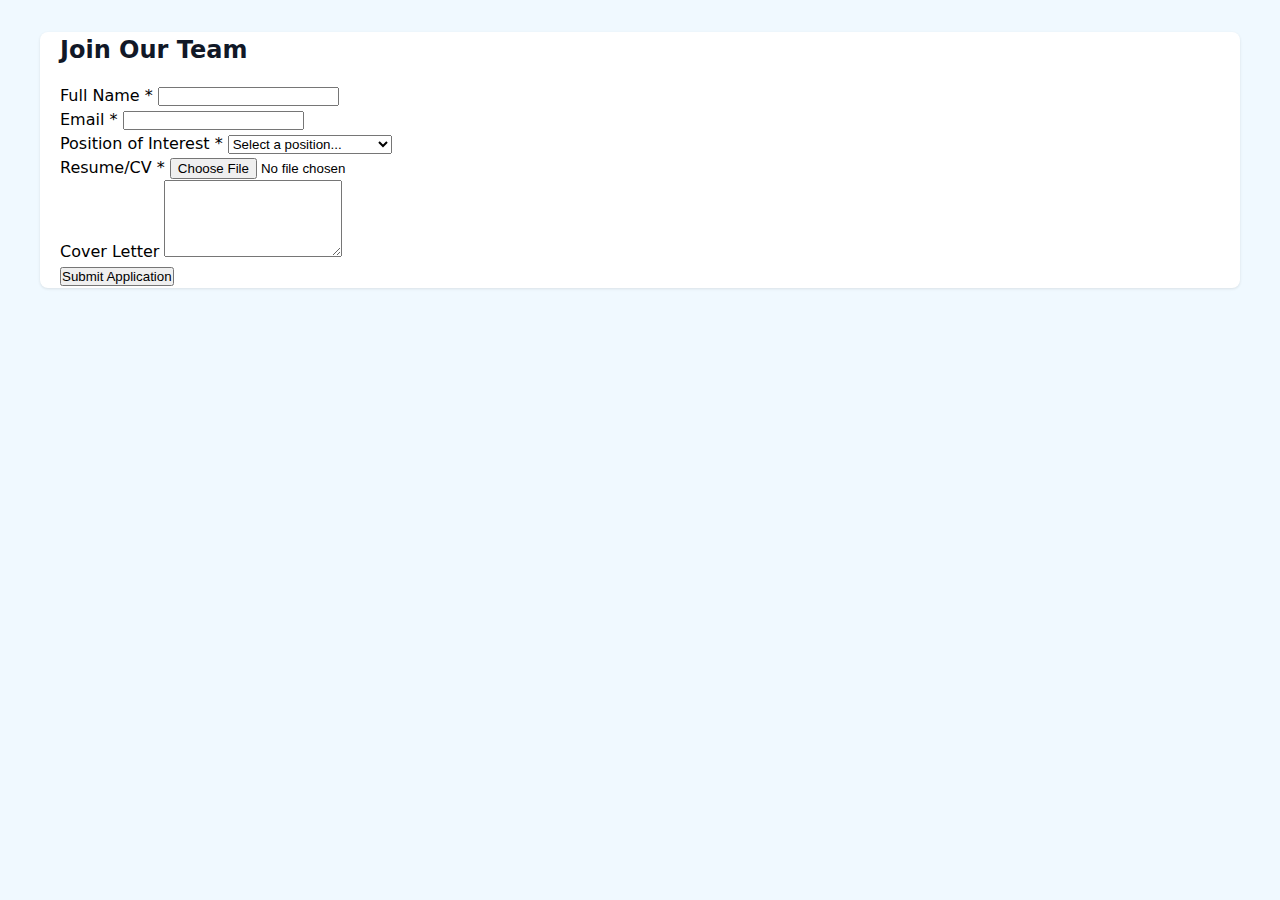
==== pages/careers.html @ a11d5589 "Deploy AreandDee LLC website - initial version with careers and team pages" ====
<!DOCTYPE html>
<html lang="en">
<head>
    <meta charset="UTF-8">
    <meta name="viewport" content="width=device-width, initial-scale=1.0">
    <title>Careers - AreandDee LLC</title>
    <link rel="stylesheet" href="../styles/main.css">
    <link rel="preload" href="../styles/main.css" as="style">
    <link rel="preload" href="../scripts/careers.js" as="script">
</head>
<body>
    <!-- ... header and nav sections ... -->
    
    <main class="main-content">
        <div class="content-container">
            <h2 class="section-title">Join Our Team</h2>
            
            <form 
                action="https://formspree.io/f/xrgkpzle" 
                method="POST" 
                enctype="multipart/form-data"
                class="contact-form"
            >
                <div class="form-group">
                    <label for="name">Full Name *</label>
                    <input type="text" id="name" name="name" required>
                </div>
                
                <div class="form-group">
                    <label for="email">Email *</label>
                    <input type="email" id="email" name="email" required>
                </div>
                
                <div class="form-group">
                    <label for="position">Position of Interest *</label>
                    <select id="position" name="position" required>
                        <option value="">Select a position...</option>
                        <option value="vp-admin">VP of Administration</option>
                        <option value="chief-esai">Chief ES-AI Scientist</option>
                        <option value="esai-scientist">ES-AI Scientist</option>
                        <option value="data-engineer">ES-AI Data Engineer</option>
                        <option value="hpc-engineer">HPC Software Engineer</option>
                    </select>
                </div>
                
                <div class="form-group">
                    <label for="resume">Resume/CV *</label>
                    <input type="file" id="resume" name="resume" accept=".pdf,.doc,.docx" required>
                </div>
                
                <div class="form-group">
                    <label for="message">Cover Letter</label>
                    <textarea id="message" name="message" rows="5"></textarea>
                </div>
                
                <button type="submit" class="submit-button">Submit Application</button>
            </form>
        </div>
    </main>
    
    <!-- ... footer section ... -->
    <script src="../scripts/careers.js"></script>
</body>
</html>
---- styles/main.css ----
/* Base styles */
* {
    margin: 0;
    padding: 0;
    box-sizing: border-box;
}

body {
    font-family: system-ui, -apple-system, sans-serif;
    background-color: #f0f9ff;
    line-height: 1.5;
}

/* Hero section */
.hero-section {
    position: relative;
    width: 100%;
    height: 300px;
    background-color: white;
    overflow: hidden;
}

.hero-background-container {
    position: absolute;
    top: 0;
    left: 10%;
    width: 80%;
    height: 300px;
    background-color: #000;
}

.hero-background {
    width: 100%;
    height: 100%;
    object-fit: cover;
    object-position: center top;
}

.hero-logo-left {
    position: absolute;
    top: 50%;
    left: 20px;
    transform: translateY(-50%);
    z-index: 10;
}

.nsf-container {
    position: absolute;
    top: 50%;
    right: 20px;
    transform: translateY(-50%);
    z-index: 10;
}

.nsf-logo {
    height: 120px;
    width: auto;
}

.hero-title {
    position: absolute;
    top: 30px;
    left: 0;
    width: 100%;
    text-align: center;
    color: white;
    font-size: 3rem;
    font-weight: bold;
    text-shadow: 2px 2px 4px rgba(0, 0, 0, 0.3);
    z-index: 5;
}

.search-container {
    position: absolute;
    top: 20px;
    right: 5%;
    z-index: 10;
    display: flex;
    align-items: center;
    background-color: rgba(255, 255, 255, 0.1);
    padding: 0.5rem;
    border-radius: 0.375rem;
}

.search-input {
    padding: 0.5rem;
    border: 1px solid #e2e8f0;
    border-radius: 0.375rem;
    margin-right: 0.5rem;
}

.search-button {
    background: none;
    border: none;
    cursor: pointer;
    color: white;
}

/* Navigation */
.main-nav {
    background-color: white;
    border-bottom: 1px solid #e5e7eb;
}

.nav-container {
    max-width: 1280px;
    margin: 0 auto;
    padding: 0 1rem;
    display: flex;
    gap: 2rem;
}

.nav-link {
    padding: 1rem 0.75rem;
    color: #4b5563;
    text-decoration: none;
    font-weight: 600;
    border-bottom: 2px solid transparent;
    transition: all 0.2s;
}

.nav-link:hover {
    color: #111827;
    border-bottom-color: #d1d5db;
}

.nav-link.active {
    color: #2563eb;
    border-bottom-color: #2563eb;
}

/* Main content */
.main-content {
    max-width: 1280px;
    margin: 2rem auto;
    padding: 0 1rem;
}

.content-container {
    background-color: white;
    padding: 1.5rem;
    border-radius: 0.5rem;
    box-shadow: 0 1px 3px rgba(0, 0, 0, 0.1);
}

.section-title {
    font-size: 1.5rem;
    font-weight: bold;
    margin-bottom: 1rem;
    color: #111827;
}

/* Focus areas */
.focus-areas {
    margin-top: 2rem;
}

.focus-item {
    display: flex;
    align-items: start;
    margin-bottom: 2rem;
    padding: 1.5rem;
    background-color: #f8fafc;
    border-radius: 0.5rem;
    border: 1px solid #e2e8f0;
}

.focus-thumbnail {
    width: 150px;
    height: 100px;
    object-fit: cover;
    border-radius: 0.25rem;
    margin-right: 1.5rem;
}

.focus-content {
    flex: 1;
}

.focus-link {
    color: #2563eb;
    text-decoration: none;
    font-weight: 500;
}

.focus-link:hover {
    text-decoration: underline;
}

/* Footer styling */
.site-footer {
    background-color: #1f2937;
    color: white;
    padding: 2rem 0 0 0;
    margin-top: 3rem;
}

.footer-container {
    max-width: 1280px;
    margin: 0 auto;
    padding: 0 1rem;
}

.footer-content {
    display: grid;
    grid-template-columns: 1fr 1fr;
    gap: 2rem;
    margin-bottom: 2rem;
}

.contact-section h3,
.funding-section h3 {
    font-size: 1.125rem;
    font-weight: 600;
    margin-bottom: 1rem;
}

.contact-section a {
    color: white;
    text-decoration: none;
    border-bottom: 1px dotted rgba(255, 255, 255, 0.5);
}

.contact-section a:hover {
    border-bottom: 1px solid white;
}

/* Logo strip styling */
.logo-strip-container {
    background-color: white;
    width: 100%;
    padding: 1.5rem 0;
    border-radius: 0;
}

.logo-strip {
    max-width: 1280px;
    margin: 0 auto;
    display: flex;
    justify-content: center;
    align-items: center;
    gap: 3rem;
}

.logo-strip img {
    height: 64px;
    width: auto;
    display: block;
}

/* Search results */
.search-results {
    margin: 1rem;
    padding: 1rem;
    background: white;
    border-radius: 0.5rem;
    box-shadow: 0 2px 4px rgba(0,0,0,0.1);
}

.search-results ul {
    list-style: none;
    padding: 0;
}

.search-results li {
    margin: 0.5rem 0;
}

/* Repository styling */
.repository-section {
    margin-top: 2.5rem;
}

.subsection-title {
    font-size: 1.25rem;
    font-weight: 600;
    color: #374151;
    margin-bottom: 1.25rem;
}

.repository-list {
    list-style: none;
    padding: 0;
}

.repository-list li {
    margin-bottom: 1.25rem;
    padding: 1.5rem;
    background-color: #f8fafc;
    border-radius: 0.5rem;
    border: 1px solid #e2e8f0;
}

.repo-link {
    color: #2563eb;
    text-decoration: none;
    margin-left: 0.5rem;
}

.repo-link:hover {
    text-decoration: underline;
}

.repo-description {
    margin-top: 0.75rem;
    color: #4b5563;
    font-size: 0.95rem;
}

/* Team styling */
.team-section {
    margin-top: 2rem;
}

.institution-group {
    margin-bottom: 3rem;
}

.institution-title {
    font-size: 1.5rem;
    color: #2563eb;
    margin-bottom: 1.5rem;
    padding-bottom: 0.5rem;
    border-bottom: 2px solid #e5e7eb;
}

.team-grid {
    display: grid;
    grid-template-columns: repeat(3, 1fr);
    gap: 1.5rem;
    margin-top: 1rem;
}

.team-member {
    text-align: center;
    padding: 0.75rem;
    background: #f8fafc;
    border-radius: 0.5rem;
    border: 1px solid #e2e8f0;
}

.member-photo {
    width: 120px;
    height: 120px;
    border-radius: 50%;
    margin-bottom: 0.75rem;
    object-fit: cover;
}

.team-member h4 {
    margin: 0;
    color: #111827;
    font-size: 1.1rem;
}

.team-member p {
    margin: 0.25rem 0;
    color: #4b5563;
    font-size: 0.9rem;
}

/* Organization tabs */
.org-tabs {
    display: flex;
    gap: 1rem;
    margin-bottom: 2rem;
    border-bottom: 2px solid #e5e7eb;
}

.org-tab {
    padding: 0.75rem 1.5rem;
    border: none;
    background: none;
    cursor: pointer;
    font-weight: 600;
    color: #4b5563;
}

.org-tab.active {
    color: #2563eb;
    border-bottom: 2px solid #2563eb;
    margin-bottom: -2px;
}

.org-section {
    display: none;
}

.org-section.active {
    display: block;
}

/* Publications and presentations */
.publication-list, .presentation-list {
    list-style: none;
    padding: 0;
}

.publication-item, .presentation-item {
    margin-bottom: 1.5rem;
    padding: 1.5rem;
    background-color: #f8fafc;
    border-radius: 0.5rem;
    border: 1px solid #e2e8f0;
}

.publication-links, .presentation-links {
    margin-top: 0.75rem;
}

.pdf-link, .doi-link, .video-link {
    display: inline-block;
    padding: 0.25rem 0.75rem;
    margin-right: 0.75rem;
    border-radius: 0.25rem;
    text-decoration: none;
    font-size: 0.875rem;
    font-weight: 500;
}

.pdf-link {
    background-color: #dc2626;
    color: white;
}

.doi-link {
    background-color: #2563eb;
    color: white;
}

.video-link {
    background-color: #059669;
    color: white;
}

.presentation-details {
    color: #4b5563;
    margin-top: 0.5rem;
    font-size: 0.95rem;
}

/* Responsive adjustments */
@media (max-width: 1024px) {
    .team-grid {
        grid-template-columns: repeat(2, 1fr);
    }
}

@media (max-width: 768px) {
    .nav-container {
        flex-wrap: wrap;
        gap: 1rem;
    }
    
    .footer-content {
        grid-template-columns: 1fr;
    }
    
    .logo-strip {
        flex-wrap: wrap;
    }
}

@media (max-width: 640px) {
    .team-grid {
        grid-template-columns: 1fr;
    }
    
    .focus-item {
        flex-direction: column;
    }
    
    .focus-thumbnail {
        margin-bottom: 1rem;
        margin-right: 0;
    }
}

/* Base responsive layout */
.content-container {
    width: 100%;
    max-width: 1200px;
    margin: 0 auto;
    padding: 0 20px;
}

/* Navigation responsiveness */
@media screen and (max-width: 768px) {
    .nav-container {
        flex-direction: column;
        padding: 10px;
    }
    
    .nav-link {
        width: 100%;
        text-align: center;
        padding: 10px 0;
        border-bottom: 1px solid rgba(255, 255, 255, 0.1);
    }
}

/* Team grid responsiveness */
@media screen and (max-width: 1200px) {
    .team-grid {
        grid-template-columns: repeat(3, 1fr);
        gap: 20px;
    }
}

@media screen and (max-width: 900px) {
    .team-grid {
        grid-template-columns: repeat(2, 1fr);
    }
}

@media screen and (max-width: 600px) {
    .team-grid {
        grid-template-columns: 1fr;
    }
    
    .team-member {
        max-width: 100%;
    }
}

/* Form responsiveness */
@media screen and (max-width: 768px) {
    .contact-form {
        width: 100%;
        padding: 15px;
    }
    
    .form-group {
        margin-bottom: 15px;
    }
    
    input, select, textarea {
        width: 100%;
        padding: 8px;
    }
    
    .submit-button {
        width: 100%;
    }
}

/* Hero section responsiveness */
@media screen and (max-width: 768px) {
    .hero-section {
        flex-direction: column;
        height: auto;
    }
    
    .hero-logo-left, .nsf-container {
        padding: 10px;
    }
    
    .hero-title {
        font-size: 24px;
    }
    
    .search-container {
        width: 90%;
    }
}

/* Footer responsiveness */
@media screen and (max-width: 768px) {
    .footer-content {
        flex-direction: column;
        text-align: center;
    }
    
    .logo-strip {
        flex-wrap: wrap;
        justify-content: center;
    }
    
    .logo-strip img {
        height: 48px;
        margin: 10px;
    }
}

/* Touch-friendly improvements */
@media (hover: none) {
    .nav-link, .submit-button {
        padding: 12px 20px; /* Larger touch targets */
    }
    
    select, input[type="file"] {
        padding: 12px;
    }
}
---- styles/main.css ----
/* Base styles */
* {
    margin: 0;
    padding: 0;
    box-sizing: border-box;
}

body {
    font-family: system-ui, -apple-system, sans-serif;
    background-color: #f0f9ff;
    line-height: 1.5;
}

/* Hero section */
.hero-section {
    position: relative;
    width: 100%;
    height: 300px;
    background-color: white;
    overflow: hidden;
}

.hero-background-container {
    position: absolute;
    top: 0;
    left: 10%;
    width: 80%;
    height: 300px;
    background-color: #000;
}

.hero-background {
    width: 100%;
    height: 100%;
    object-fit: cover;
    object-position: center top;
}

.hero-logo-left {
    position: absolute;
    top: 50%;
    left: 20px;
    transform: translateY(-50%);
    z-index: 10;
}

.nsf-container {
    position: absolute;
    top: 50%;
    right: 20px;
    transform: translateY(-50%);
    z-index: 10;
}

.nsf-logo {
    height: 120px;
    width: auto;
}

.hero-title {
    position: absolute;
    top: 30px;
    left: 0;
    width: 100%;
    text-align: center;
    color: white;
    font-size: 3rem;
    font-weight: bold;
    text-shadow: 2px 2px 4px rgba(0, 0, 0, 0.3);
    z-index: 5;
}

.search-container {
    position: absolute;
    top: 20px;
    right: 5%;
    z-index: 10;
    display: flex;
    align-items: center;
    background-color: rgba(255, 255, 255, 0.1);
    padding: 0.5rem;
    border-radius: 0.375rem;
}

.search-input {
    padding: 0.5rem;
    border: 1px solid #e2e8f0;
    border-radius: 0.375rem;
    margin-right: 0.5rem;
}

.search-button {
    background: none;
    border: none;
    cursor: pointer;
    color: white;
}

/* Navigation */
.main-nav {
    background-color: white;
    border-bottom: 1px solid #e5e7eb;
}

.nav-container {
    max-width: 1280px;
    margin: 0 auto;
    padding: 0 1rem;
    display: flex;
    gap: 2rem;
}

.nav-link {
    padding: 1rem 0.75rem;
    color: #4b5563;
    text-decoration: none;
    font-weight: 600;
    border-bottom: 2px solid transparent;
    transition: all 0.2s;
}

.nav-link:hover {
    color: #111827;
    border-bottom-color: #d1d5db;
}

.nav-link.active {
    color: #2563eb;
    border-bottom-color: #2563eb;
}

/* Main content */
.main-content {
    max-width: 1280px;
    margin: 2rem auto;
    padding: 0 1rem;
}

.content-container {
    background-color: white;
    padding: 1.5rem;
    border-radius: 0.5rem;
    box-shadow: 0 1px 3px rgba(0, 0, 0, 0.1);
}

.section-title {
    font-size: 1.5rem;
    font-weight: bold;
    margin-bottom: 1rem;
    color: #111827;
}

/* Focus areas */
.focus-areas {
    margin-top: 2rem;
}

.focus-item {
    display: flex;
    align-items: start;
    margin-bottom: 2rem;
    padding: 1.5rem;
    background-color: #f8fafc;
    border-radius: 0.5rem;
    border: 1px solid #e2e8f0;
}

.focus-thumbnail {
    width: 150px;
    height: 100px;
    object-fit: cover;
    border-radius: 0.25rem;
    margin-right: 1.5rem;
}

.focus-content {
    flex: 1;
}

.focus-link {
    color: #2563eb;
    text-decoration: none;
    font-weight: 500;
}

.focus-link:hover {
    text-decoration: underline;
}

/* Footer styling */
.site-footer {
    background-color: #1f2937;
    color: white;
    padding: 2rem 0 0 0;
    margin-top: 3rem;
}

.footer-container {
    max-width: 1280px;
    margin: 0 auto;
    padding: 0 1rem;
}

.footer-content {
    display: grid;
    grid-template-columns: 1fr 1fr;
    gap: 2rem;
    margin-bottom: 2rem;
}

.contact-section h3,
.funding-section h3 {
    font-size: 1.125rem;
    font-weight: 600;
    margin-bottom: 1rem;
}

.contact-section a {
    color: white;
    text-decoration: none;
    border-bottom: 1px dotted rgba(255, 255, 255, 0.5);
}

.contact-section a:hover {
    border-bottom: 1px solid white;
}

/* Logo strip styling */
.logo-strip-container {
    background-color: white;
    width: 100%;
    padding: 1.5rem 0;
    border-radius: 0;
}

.logo-strip {
    max-width: 1280px;
    margin: 0 auto;
    display: flex;
    justify-content: center;
    align-items: center;
    gap: 3rem;
}

.logo-strip img {
    height: 64px;
    width: auto;
    display: block;
}

/* Search results */
.search-results {
    margin: 1rem;
    padding: 1rem;
    background: white;
    border-radius: 0.5rem;
    box-shadow: 0 2px 4px rgba(0,0,0,0.1);
}

.search-results ul {
    list-style: none;
    padding: 0;
}

.search-results li {
    margin: 0.5rem 0;
}

/* Repository styling */
.repository-section {
    margin-top: 2.5rem;
}

.subsection-title {
    font-size: 1.25rem;
    font-weight: 600;
    color: #374151;
    margin-bottom: 1.25rem;
}

.repository-list {
    list-style: none;
    padding: 0;
}

.repository-list li {
    margin-bottom: 1.25rem;
    padding: 1.5rem;
    background-color: #f8fafc;
    border-radius: 0.5rem;
    border: 1px solid #e2e8f0;
}

.repo-link {
    color: #2563eb;
    text-decoration: none;
    margin-left: 0.5rem;
}

.repo-link:hover {
    text-decoration: underline;
}

.repo-description {
    margin-top: 0.75rem;
    color: #4b5563;
    font-size: 0.95rem;
}

/* Team styling */
.team-section {
    margin-top: 2rem;
}

.institution-group {
    margin-bottom: 3rem;
}

.institution-title {
    font-size: 1.5rem;
    color: #2563eb;
    margin-bottom: 1.5rem;
    padding-bottom: 0.5rem;
    border-bottom: 2px solid #e5e7eb;
}

.team-grid {
    display: grid;
    grid-template-columns: repeat(3, 1fr);
    gap: 1.5rem;
    margin-top: 1rem;
}

.team-member {
    text-align: center;
    padding: 0.75rem;
    background: #f8fafc;
    border-radius: 0.5rem;
    border: 1px solid #e2e8f0;
}

.member-photo {
    width: 120px;
    height: 120px;
    border-radius: 50%;
    margin-bottom: 0.75rem;
    object-fit: cover;
}

.team-member h4 {
    margin: 0;
    color: #111827;
    font-size: 1.1rem;
}

.team-member p {
    margin: 0.25rem 0;
    color: #4b5563;
    font-size: 0.9rem;
}

/* Organization tabs */
.org-tabs {
    display: flex;
    gap: 1rem;
    margin-bottom: 2rem;
    border-bottom: 2px solid #e5e7eb;
}

.org-tab {
    padding: 0.75rem 1.5rem;
    border: none;
    background: none;
    cursor: pointer;
    font-weight: 600;
    color: #4b5563;
}

.org-tab.active {
    color: #2563eb;
    border-bottom: 2px solid #2563eb;
    margin-bottom: -2px;
}

.org-section {
    display: none;
}

.org-section.active {
    display: block;
}

/* Publications and presentations */
.publication-list, .presentation-list {
    list-style: none;
    padding: 0;
}

.publication-item, .presentation-item {
    margin-bottom: 1.5rem;
    padding: 1.5rem;
    background-color: #f8fafc;
    border-radius: 0.5rem;
    border: 1px solid #e2e8f0;
}

.publication-links, .presentation-links {
    margin-top: 0.75rem;
}

.pdf-link, .doi-link, .video-link {
    display: inline-block;
    padding: 0.25rem 0.75rem;
    margin-right: 0.75rem;
    border-radius: 0.25rem;
    text-decoration: none;
    font-size: 0.875rem;
    font-weight: 500;
}

.pdf-link {
    background-color: #dc2626;
    color: white;
}

.doi-link {
    background-color: #2563eb;
    color: white;
}

.video-link {
    background-color: #059669;
    color: white;
}

.presentation-details {
    color: #4b5563;
    margin-top: 0.5rem;
    font-size: 0.95rem;
}

/* Responsive adjustments */
@media (max-width: 1024px) {
    .team-grid {
        grid-template-columns: repeat(2, 1fr);
    }
}

@media (max-width: 768px) {
    .nav-container {
        flex-wrap: wrap;
        gap: 1rem;
    }
    
    .footer-content {
        grid-template-columns: 1fr;
    }
    
    .logo-strip {
        flex-wrap: wrap;
    }
}

@media (max-width: 640px) {
    .team-grid {
        grid-template-columns: 1fr;
    }
    
    .focus-item {
        flex-direction: column;
    }
    
    .focus-thumbnail {
        margin-bottom: 1rem;
        margin-right: 0;
    }
}

/* Base responsive layout */
.content-container {
    width: 100%;
    max-width: 1200px;
    margin: 0 auto;
    padding: 0 20px;
}

/* Navigation responsiveness */
@media screen and (max-width: 768px) {
    .nav-container {
        flex-direction: column;
        padding: 10px;
    }
    
    .nav-link {
        width: 100%;
        text-align: center;
        padding: 10px 0;
        border-bottom: 1px solid rgba(255, 255, 255, 0.1);
    }
}

/* Team grid responsiveness */
@media screen and (max-width: 1200px) {
    .team-grid {
        grid-template-columns: repeat(3, 1fr);
        gap: 20px;
    }
}

@media screen and (max-width: 900px) {
    .team-grid {
        grid-template-columns: repeat(2, 1fr);
    }
}

@media screen and (max-width: 600px) {
    .team-grid {
        grid-template-columns: 1fr;
    }
    
    .team-member {
        max-width: 100%;
    }
}

/* Form responsiveness */
@media screen and (max-width: 768px) {
    .contact-form {
        width: 100%;
        padding: 15px;
    }
    
    .form-group {
        margin-bottom: 15px;
    }
    
    input, select, textarea {
        width: 100%;
        padding: 8px;
    }
    
    .submit-button {
        width: 100%;
    }
}

/* Hero section responsiveness */
@media screen and (max-width: 768px) {
    .hero-section {
        flex-direction: column;
        height: auto;
    }
    
    .hero-logo-left, .nsf-container {
        padding: 10px;
    }
    
    .hero-title {
        font-size: 24px;
    }
    
    .search-container {
        width: 90%;
    }
}

/* Footer responsiveness */
@media screen and (max-width: 768px) {
    .footer-content {
        flex-direction: column;
        text-align: center;
    }
    
    .logo-strip {
        flex-wrap: wrap;
        justify-content: center;
    }
    
    .logo-strip img {
        height: 48px;
        margin: 10px;
    }
}

/* Touch-friendly improvements */
@media (hover: none) {
    .nav-link, .submit-button {
        padding: 12px 20px; /* Larger touch targets */
    }
    
    select, input[type="file"] {
        padding: 12px;
    }
}
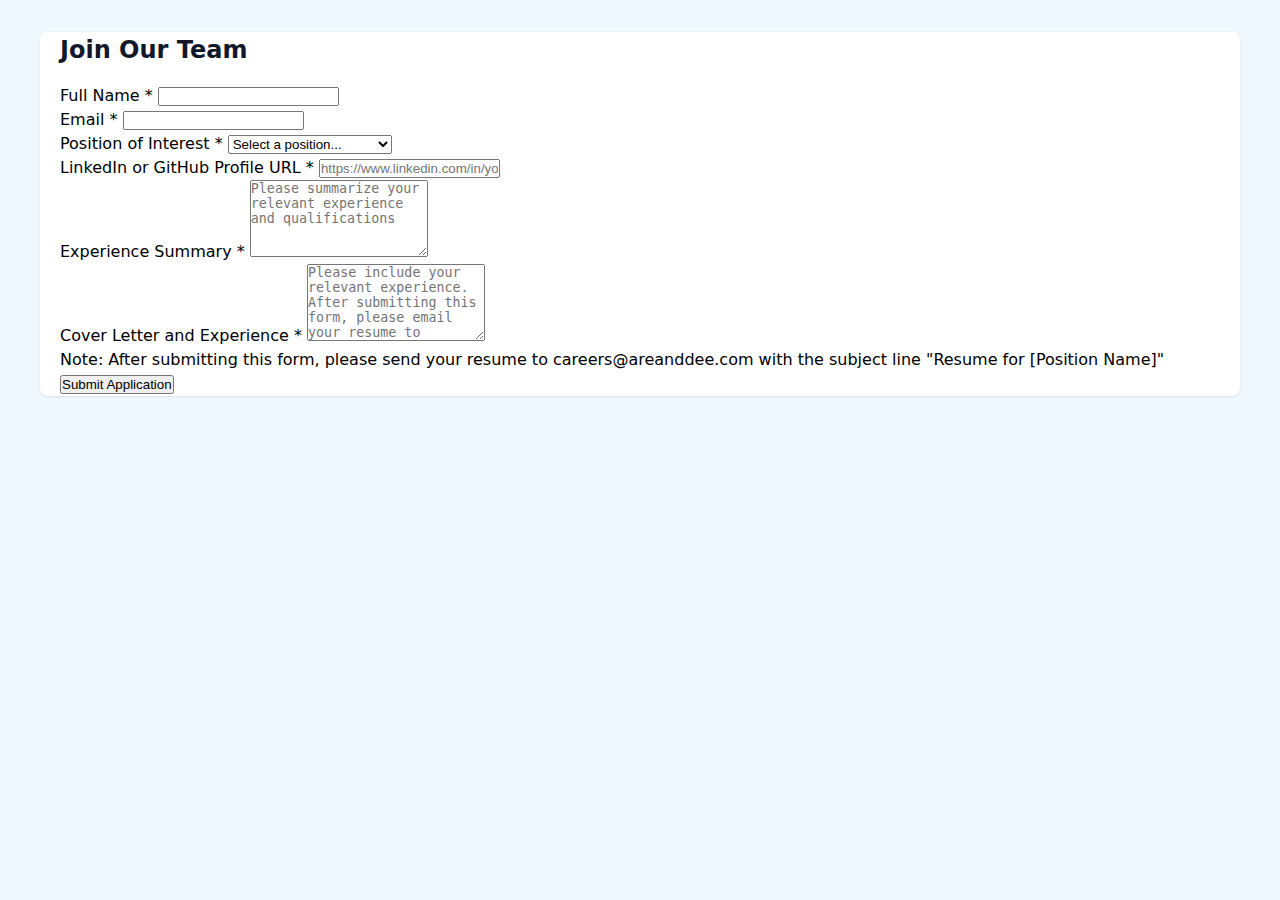
==== commit af9ecc4d: "Updated with new careers form with no upload feature" ====
--- a/pages/careers.html
+++ b/pages/careers.html
@@ -16,7 +16,7 @@
             <h2 class="section-title">Join Our Team</h2>
             
             <form 
-                action="https://formspree.io/f/xrgkpzle" 
+                action="https://formspree.io/f/mldjrbwy" 
                 method="POST" 
                 enctype="multipart/form-data"
                 class="contact-form"
@@ -44,14 +44,23 @@
                 </div>
                 
                 <div class="form-group">
-                    <label for="resume">Resume/CV *</label>
-                    <input type="file" id="resume" name="resume" accept=".pdf,.doc,.docx" required>
+                    <label for="linkedin">LinkedIn or GitHub Profile URL *</label>
+                    <input type="url" id="linkedin" name="linkedin" placeholder="https://www.linkedin.com/in/your-profile" required>
                 </div>
                 
                 <div class="form-group">
-                    <label for="message">Cover Letter</label>
-                    <textarea id="message" name="message" rows="5"></textarea>
+                    <label for="experience">Experience Summary *</label>
+                    <textarea id="experience" name="experience" rows="5" required 
+                        placeholder="Please summarize your relevant experience and qualifications"></textarea>
                 </div>
+                
+                <div class="form-group">
+                    <label for="message">Cover Letter and Experience *</label>
+                    <textarea id="message" name="message" rows="5" required 
+                        placeholder="Please include your relevant experience. After submitting this form, please email your resume to careers@areanddee.com"></textarea>
+                </div>
+                
+                <p class="form-note">Note: After submitting this form, please send your resume to careers@areanddee.com with the subject line "Resume for [Position Name]"</p>
                 
                 <button type="submit" class="submit-button">Submit Application</button>
             </form>
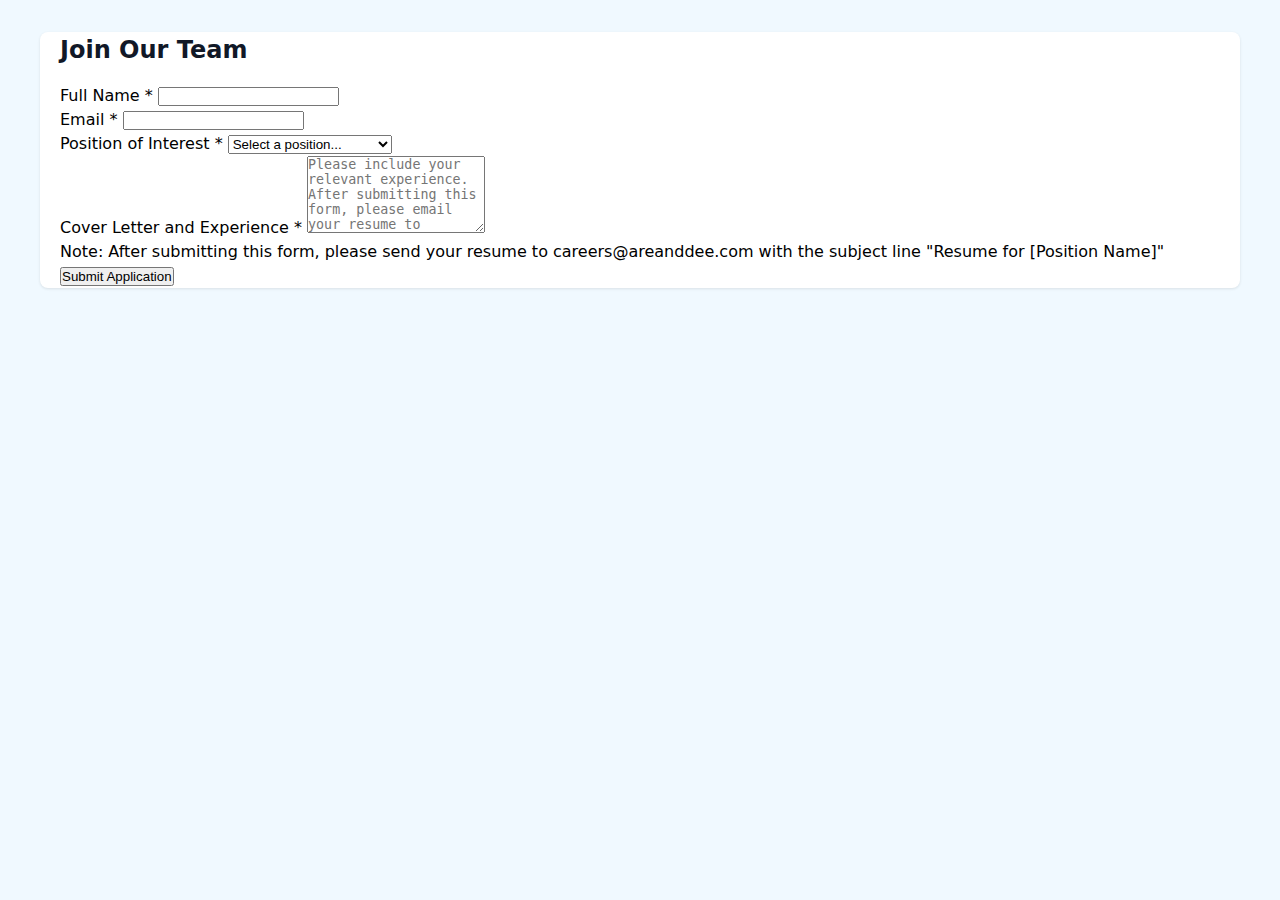
==== commit bb1fdb07: "Update Formspree form ID" ====
--- a/pages/careers.html
+++ b/pages/careers.html
@@ -44,17 +44,6 @@
                 </div>
                 
                 <div class="form-group">
-                    <label for="linkedin">LinkedIn or GitHub Profile URL *</label>
-                    <input type="url" id="linkedin" name="linkedin" placeholder="https://www.linkedin.com/in/your-profile" required>
-                </div>
-                
-                <div class="form-group">
-                    <label for="experience">Experience Summary *</label>
-                    <textarea id="experience" name="experience" rows="5" required 
-                        placeholder="Please summarize your relevant experience and qualifications"></textarea>
-                </div>
-                
-                <div class="form-group">
                     <label for="message">Cover Letter and Experience *</label>
                     <textarea id="message" name="message" rows="5" required 
                         placeholder="Please include your relevant experience. After submitting this form, please email your resume to careers@areanddee.com"></textarea>
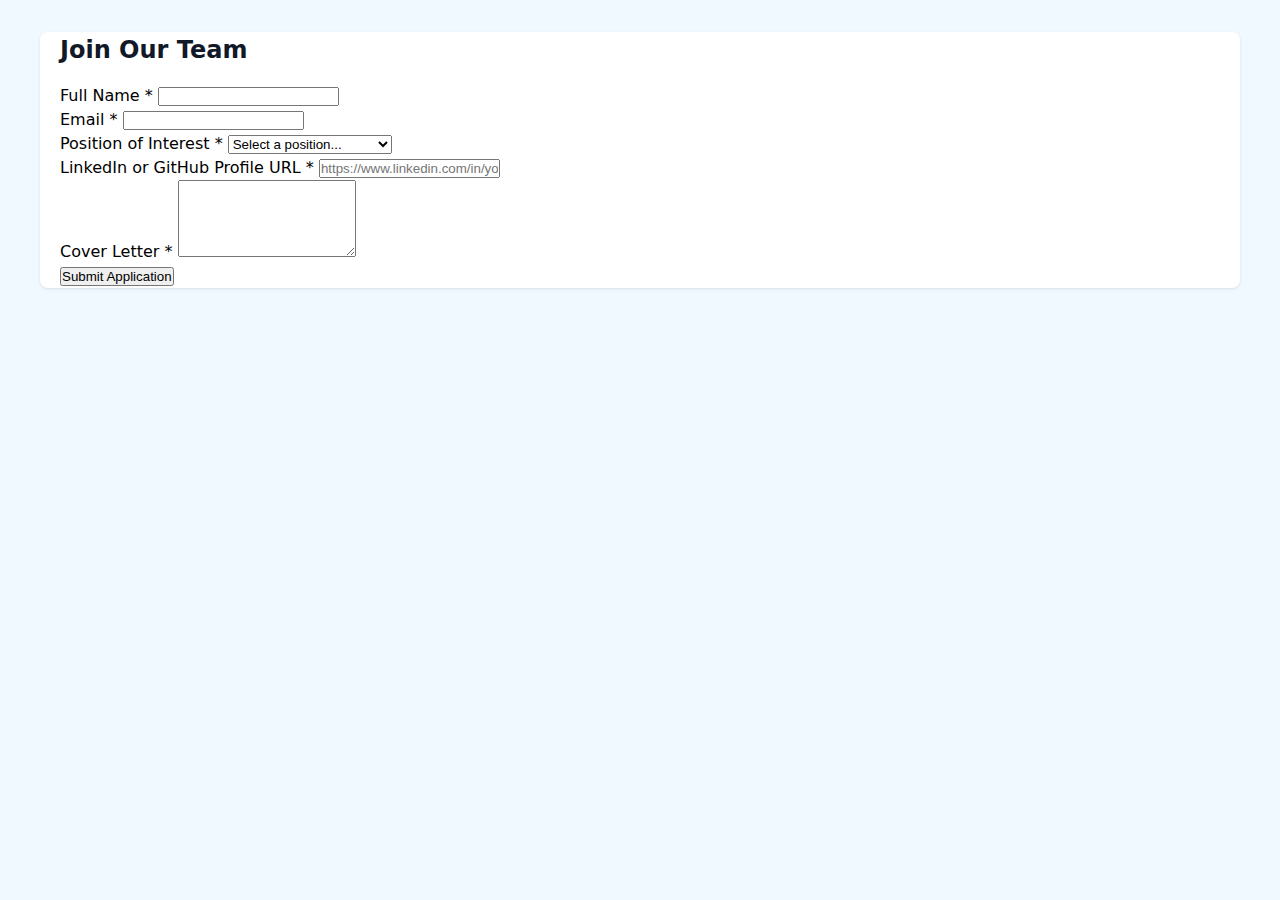
==== commit 3027699f: "Simplify careers form and fix input fields" ====
--- a/pages/careers.html
+++ b/pages/careers.html
@@ -18,7 +18,6 @@
             <form 
                 action="https://formspree.io/f/mldjrbwy" 
                 method="POST" 
-                enctype="multipart/form-data"
                 class="contact-form"
             >
                 <div class="form-group">
@@ -44,12 +43,14 @@
                 </div>
                 
                 <div class="form-group">
-                    <label for="message">Cover Letter and Experience *</label>
-                    <textarea id="message" name="message" rows="5" required 
-                        placeholder="Please include your relevant experience. After submitting this form, please email your resume to careers@areanddee.com"></textarea>
+                    <label for="linkedin">LinkedIn or GitHub Profile URL *</label>
+                    <input type="url" id="linkedin" name="linkedin" placeholder="https://www.linkedin.com/in/your-profile" required>
                 </div>
                 
-                <p class="form-note">Note: After submitting this form, please send your resume to careers@areanddee.com with the subject line "Resume for [Position Name]"</p>
+                <div class="form-group">
+                    <label for="cover_letter">Cover Letter *</label>
+                    <textarea id="cover_letter" name="cover_letter" rows="5" required></textarea>
+                </div>
                 
                 <button type="submit" class="submit-button">Submit Application</button>
             </form>
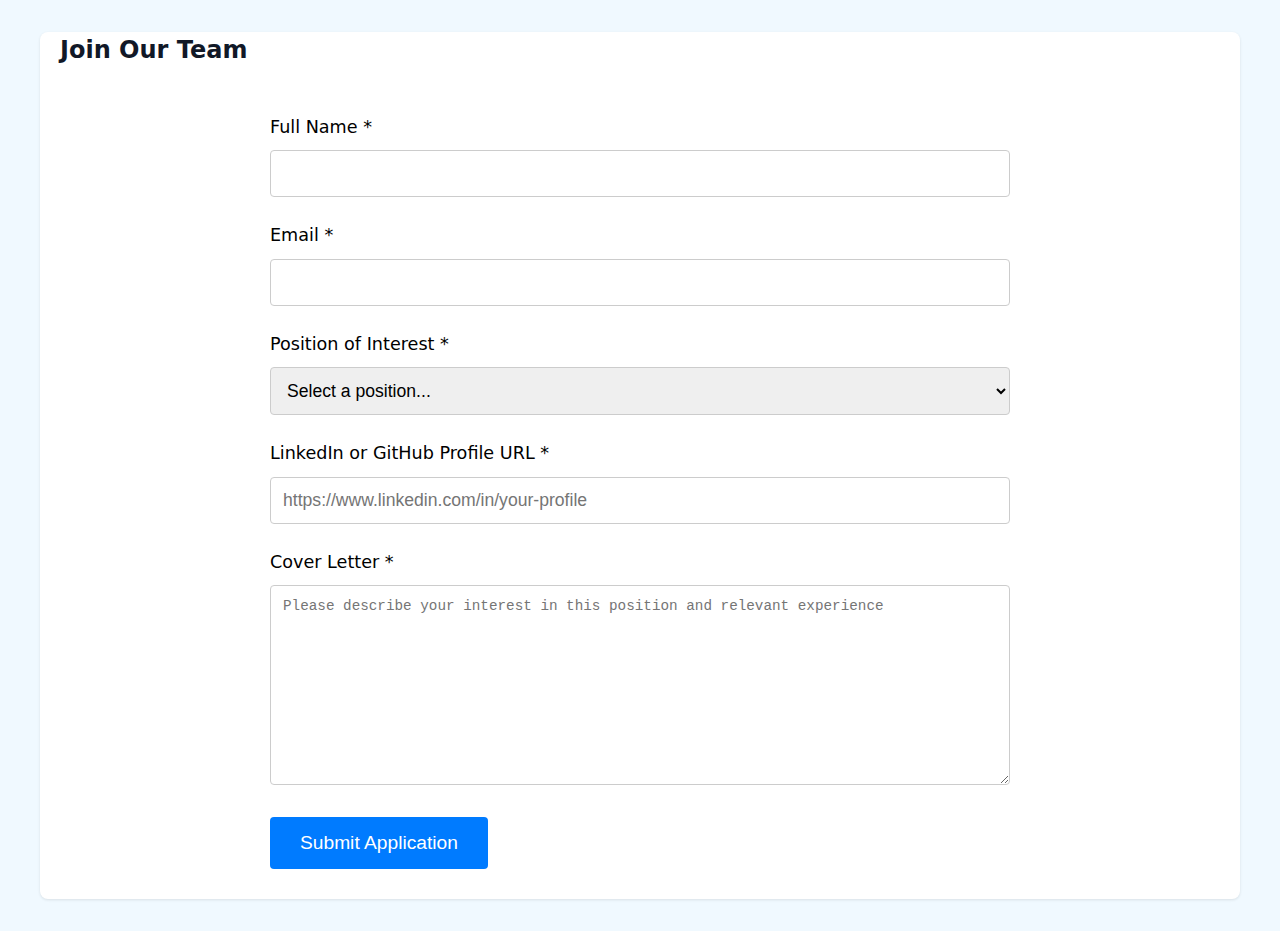
==== commit fd165486: "Simplify careers form and fix input fields" ====
--- a/pages/careers.html
+++ b/pages/careers.html
@@ -7,6 +7,55 @@
     <link rel="stylesheet" href="../styles/main.css">
     <link rel="preload" href="../styles/main.css" as="style">
     <link rel="preload" href="../scripts/careers.js" as="script">
+    <style>
+        .contact-form {
+            max-width: 800px;
+            margin: 0 auto;
+            padding: 30px;
+        }
+
+        .form-group {
+            margin-bottom: 25px;
+        }
+
+        .form-group label {
+            display: block;
+            font-size: 1.1em;
+            margin-bottom: 10px;
+        }
+
+        .form-group input,
+        .form-group select {
+            width: 100%;
+            padding: 12px;
+            font-size: 1.1em;
+            border: 1px solid #ccc;
+            border-radius: 4px;
+        }
+
+        .form-group textarea {
+            width: 100%;
+            padding: 12px;
+            font-size: 1.1em;
+            min-height: 200px;
+            border: 1px solid #ccc;
+            border-radius: 4px;
+        }
+
+        .submit-button {
+            padding: 15px 30px;
+            font-size: 1.2em;
+            background-color: #007bff;
+            color: white;
+            border: none;
+            border-radius: 4px;
+            cursor: pointer;
+        }
+
+        .submit-button:hover {
+            background-color: #0056b3;
+        }
+    </style>
 </head>
 <body>
     <!-- ... header and nav sections ... -->
@@ -49,7 +98,8 @@
                 
                 <div class="form-group">
                     <label for="cover_letter">Cover Letter *</label>
-                    <textarea id="cover_letter" name="cover_letter" rows="5" required></textarea>
+                    <textarea id="cover_letter" name="cover_letter" rows="10" required 
+                        placeholder="Please describe your interest in this position and relevant experience"></textarea>
                 </div>
                 
                 <button type="submit" class="submit-button">Submit Application</button>
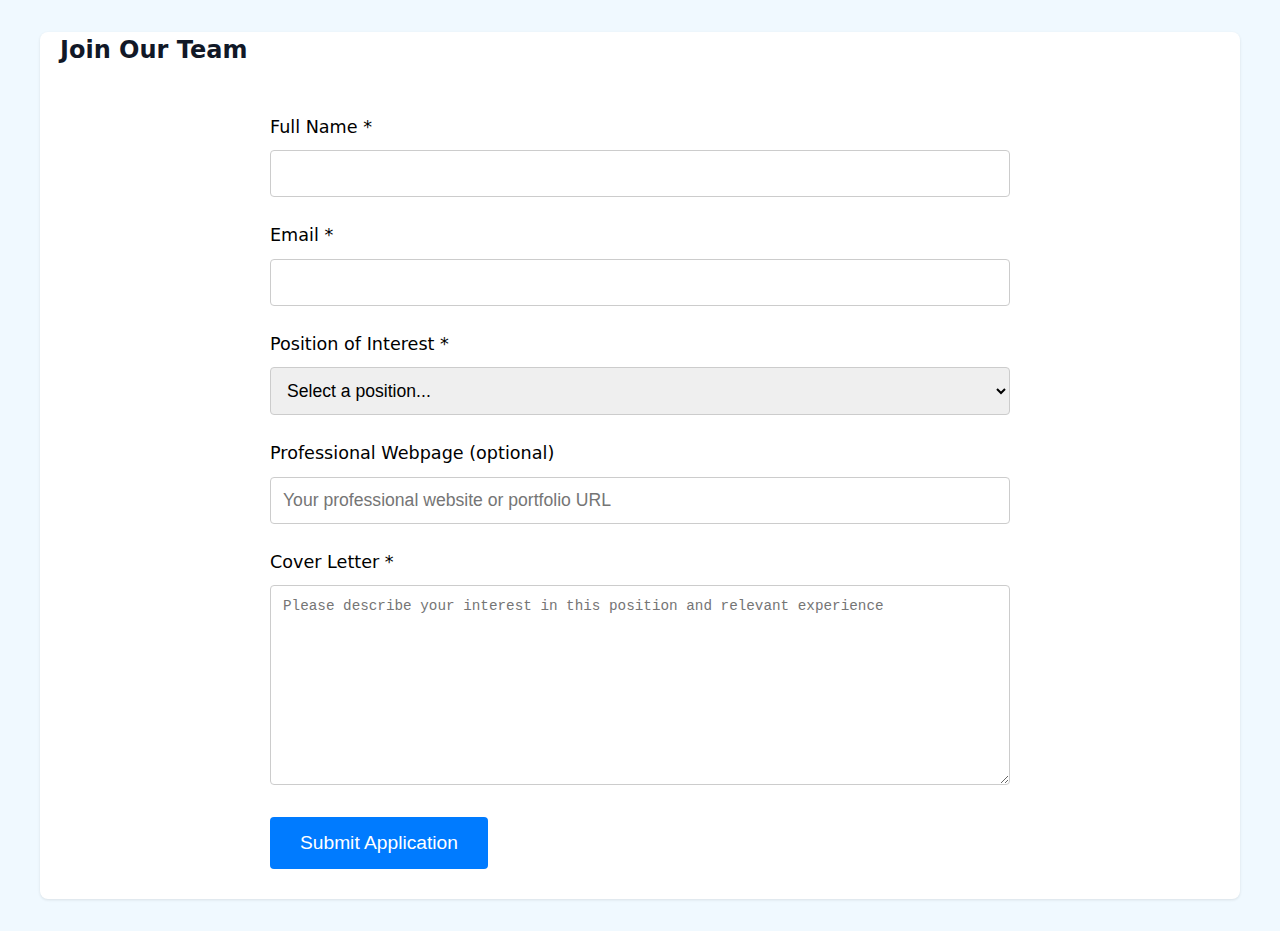
==== commit 8396fbb9: "Simplify careers form and fix input fields" ====
--- a/pages/careers.html
+++ b/pages/careers.html
@@ -92,8 +92,9 @@
                 </div>
                 
                 <div class="form-group">
-                    <label for="linkedin">LinkedIn or GitHub Profile URL *</label>
-                    <input type="url" id="linkedin" name="linkedin" placeholder="https://www.linkedin.com/in/your-profile" required>
+                    <label for="webpage">Professional Webpage (optional)</label>
+                    <input type="url" id="webpage" name="webpage" 
+                        placeholder="Your professional website or portfolio URL">
                 </div>
                 
                 <div class="form-group">
